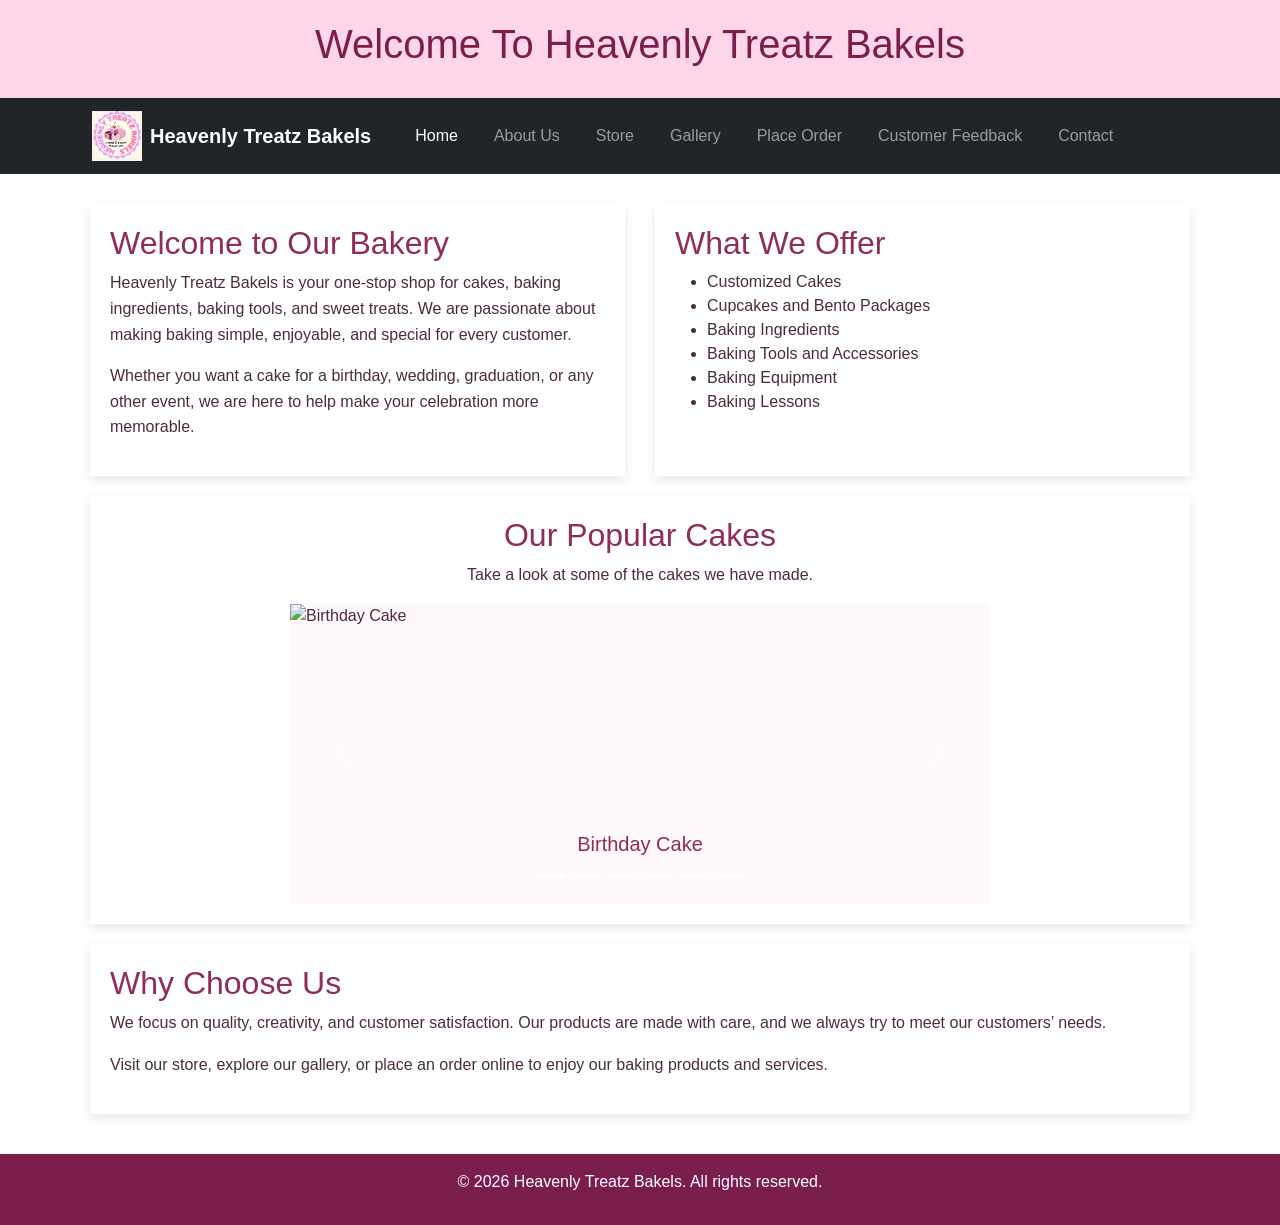
==== index.html @ c5dd55ef "Add files via upload" ====
<!DOCTYPE html>
<html lang="en">
<head>
    <meta charset="UTF-8">
    <meta name="viewport" content="width=device-width, initial-scale=1.0">
    <title> Heavenly Treatz Bakels</title>

    <link href="https://cdn.jsdelivr.net/npm/bootstrap@5.3.0/dist/css/bootstrap.min.css" rel="stylesheet">
    <link rel="stylesheet" href="styles.css">
</head>
<body>

<header>
<h1>Welcome To Heavenly Treatz Bakels</h1>
</header>

<nav class="navbar navbar-expand-lg navbar-dark bg-dark">
    <div class="container">

        <a class="navbar-brand d-flex align-items-center" href="index.html">
            <img src="Heavenly Treatz Bakels Logo.jpg" alt="Logo" class="logo me-2">
            <span class="navbar-text text-white">Heavenly Treatz Bakels</span>
        </a>

        <button class="navbar-toggler" type="button" data-bs-toggle="collapse" data-bs-target="#navbarNav">
            <span class="navbar-toggler-icon"></span>
        </button>

        <div class="collapse navbar-collapse" id="navbarNav">
            <ul class="navbar-nav">

                <li class="nav-item">
                    <a class="nav-link active" href="index.html">Home</a>
                </li>

                <li class="nav-item">
                    <a class="nav-link" href="about us.html">About Us</a>
                </li>

                <li class="nav-item">
                    <a class="nav-link" href="store.html">Store</a>
                </li>

                <li class="nav-item">
                    <a class="nav-link" href="gallery.html">Gallery</a>
                </li>

                <li class="nav-item">
                    <a class="nav-link" href="place order.html">Place Order</a>
                </li>

                <li class="nav-item">
                    <a class="nav-link" href="customer-feedback.html">Customer Feedback</a>
                </li>

                <li class="nav-item">
                    <a class="nav-link" href="contact us.html">Contact</a>
                </li>

            </ul>
        </div>

    </div>
</nav>
</header>

<main>

    <div class="content-container">

        <div class="content-box">
            <h2>Welcome to Our Bakery</h2>
            <p>
                Heavenly Treatz Bakels is your one-stop shop for cakes, baking ingredients,
                baking tools, and sweet treats. We are passionate about making baking simple,
                enjoyable, and special for every customer.
            </p>
            <p>
                Whether you want a cake for a birthday, wedding, graduation, or any other event,
                we are here to help make your celebration more memorable.
            </p>
        </div>

        <div class="content-box">
            <h2>What We Offer</h2>
            <ul>
                <li>Customized Cakes</li>
                <li>Cupcakes and Bento Packages</li>
                <li>Baking Ingredients</li>
                <li>Baking Tools and Accessories</li>
                <li>Baking Equipment</li>
                <li>Baking Lessons</li>
            </ul>
        </div>

    </div>

    <div class="content-container">

        <div class="content-box">

            <h2 class="text-center">Our Popular Cakes</h2>
            <p class="text-center">
                Take a look at some of the cakes we have made.
            </p>

            <div id="cakeCarousel" class="carousel slide" data-bs-ride="carousel">

                <div class="carousel-indicators">
                    <button type="button" data-bs-target="#cakeCarousel" data-bs-slide-to="0" class="active"></button>
                    <button type="button" data-bs-target="#cakeCarousel" data-bs-slide-to="1"></button>
                    <button type="button" data-bs-target="#cakeCarousel" data-bs-slide-to="2"></button>
                    <button type="button" data-bs-target="#cakeCarousel" data-bs-slide-to="3"></button>
                    <button type="button" data-bs-target="#cakeCarousel" data-bs-slide-to="4"></button>
                    <button type="button" data-bs-target="#cakeCarousel" data-bs-slide-to="5"></button>
                </div>

                <div class="carousel-inner">

                    <div class="carousel-item active">
                        <img src="Birthday Cake.jpeg" class="d-block w-100" alt="Birthday Cake">
                        <div class="carousel-caption">
                            <h5>Birthday Cake</h5>
                        </div>
                    </div>

                    <div class="carousel-item">
                        <img src="Wedding Cake 1.jpeg" class="d-block w-100" alt="Wedding Cake">
                        <div class="carousel-caption">
                            <h5>Wedding Cake</h5>
                        </div>
                    </div>

                    <div class="carousel-item">
                        <img src="Character Cake.jpeg" class="d-block w-100" alt="Character Cake">
                        <div class="carousel-caption">
                            <h5>Character Cake</h5>
                        </div>
                    </div>

                    <div class="carousel-item">
                        <img src="Cupcake Pack.jpeg" class="d-block w-100" alt="Cupcakes">
                        <div class="carousel-caption">
                            <h5>Cupcakes</h5>
                        </div>
                    </div>

                    <div class="carousel-item">
                        <img src="Bento Pack 1.jpeg" class="d-block w-100" alt="Bento Cake">
                        <div class="carousel-caption">
                            <h5>Bento Cake</h5>
                        </div>
                    </div>

                    <div class="carousel-item">
                        <img src="Custom Made 1.jpeg" class="d-block w-100" alt="Custom Cake">
                        <div class="carousel-caption">
                            <h5>Custom Cake</h5>
                        </div>
                    </div>

                    <div class="carousel-item">
                        <img src="Cake sickles.jpg" class="d-block w-100" alt="Cake Sickles">
                        <div class="carousel-caption">
                            <h5>Cake Sickles</h5>
                        </div>
                    </div>

                    <div class="carousel-item">
                        <img src="Girl Character cake.jpeg" class="d-block w-100" alt="Girl Cake">
                        <div class="carousel-caption">
                            <h5>Girl Cake</h5>
                        </div>
                    </div>

                    <div class="carousel-item">
                        <img src="Cartoon cake.jpeg" class="d-block w-100" alt="Cartoon Cake">
                        <div class="carousel-caption">
                            <h5>Cartoon Cake</h5>
                        </div>
                    </div>

                    <div class="carousel-item">
                        <img src="Customized Cake.jpeg" class="d-block w-100" alt="Customized Cake">
                        <div class="carousel-caption">
                            <h5>Customized Cake</h5>
                        </div>
                    </div>

                </div>

                <button class="carousel-control-prev" type="button" data-bs-target="#cakeCarousel" data-bs-slide="prev">
                    <span class="carousel-control-prev-icon"></span>
                </button>

                <button class="carousel-control-next" type="button" data-bs-target="#cakeCarousel" data-bs-slide="next">
                    <span class="carousel-control-next-icon"></span>
                </button>

            </div>

        </div>

    </div>

    <div class="content-container">

        <div class="content-box">
            <h2>Why Choose Us</h2>
            <p>
                We focus on quality, creativity, and customer satisfaction. Our products are made with care,
                and we always try to meet our customers’ needs.
            </p>
            <p>
                Visit our store, explore our gallery, or place an order online to enjoy our baking products and services.
            </p>
        </div>

    </div>

</main>

<footer>
    <p>&copy; 2026 Heavenly Treatz Bakels. All rights reserved.</p>
</footer>

<!-- Bootstrap JS -->
<script src="https://cdn.jsdelivr.net/npm/@popperjs/core@2.11.6/dist/umd/popper.min.js"></script>
<script src="https://cdn.jsdelivr.net/npm/bootstrap@5.3.0/dist/js/bootstrap.min.js"></script>

</body>
</html>
---- styles.css ----
body{
    font-family: Arial, sans-serif;
    background-image: url("Background.jpg");
    background-size: cover;
    background-position: center;
    background-repeat: no-repeat;
    margin: 0;
    color: #4b2c39;
}

header{
    background: #ffd6e8;
    padding: 20px;
    text-align: center;
}

header h1{
    color: #7a1f4d;
    margin-bottom: 10px;
}

nav a{
    margin: 0 10px;
    text-decoration: none;
    color: #7a1f4d;
    font-weight: bold;
}

nav a:hover{
    color: #c7387d;
}

main{
    width: 90%;
    max-width: 1100px;
    margin: 30px auto;
}

h1, h2, h3, h5{
    color: #8f2d56;
}

p{
    line-height: 1.6;
}

.content-container{
    display: flex;
    gap: 30px;
    flex-wrap: wrap;
    margin-top: 20px;
}

.content-box{
    background: white;
    padding: 20px;
    border-radius: 0px;
    box-shadow: 0px 4px 10px rgba(0,0,0,0.1);
    flex: 1;
    min-width: 280px;
}

label{
    font-weight: bold;
}

input,
textarea,
select{
    width: 100%;
    padding: 10px;
    margin-top: 5px;
    margin-bottom: 15px;
    border: 1px solid #ccc;
    border-radius: 0px;
}

button,
input[type="submit"],
input[type="reset"]{
    background: #c7387d;
    color: white;
    border: none;
    padding: 10px 18px;
    border-radius: 0px;
    cursor: pointer;
}

button:hover,
input[type="submit"]:hover,
input[type="reset"]:hover{
    background: #a62d67;
}

footer{
    background: #7a1f4d;
    color: white;
    text-align: center;
    padding: 15px;
    margin-top: 40px;
}

table{
    width: 100%;
    border-collapse: collapse;
    margin-top: 15px;
    margin-bottom: 20px;
    background: white;
}

table th,
table td{
    border: 1px solid #f1c9d8;
    padding: 10px;
    text-align: left;
}

table th{
    background: #c7387d;
    color: white;
}

table tr:nth-child(even){
    background: #fff4f8;
}

.order-box{
    background: white;
    padding: 20px;
    border-radius: 0px;
    box-shadow: 0px 4px 10px rgba(0,0,0,0.1);
    margin-bottom: 20px;
}

.popup{
    display: none;
    position: fixed;
    top: 50%;
    left: 50%;
    transform: translate(-50%, -50%);
    background: white;
    border: 2px solid #e9b8cd;
    padding: 20px;
    border-radius: 0px;
    box-shadow: 0px 10px 20px rgba(0,0,0,0.2);
    text-align: center;
    width: 90%;
    max-width: 400px;
    z-index: 1000;
}

.product-gallery{
    display: flex;
    flex-wrap: wrap;
    gap: 20px;
    justify-content: center;
}

.product-card{
    text-align: center;
}

.product-card img{
    width: 200px;
    height: 300px;
    object-fit: cover;
    border-radius: 0px;
}

.product-card p{
    font-weight: bold;
    margin-top: 5px;
}

.card img.card-img-top{
    height: 260px;
    object-fit: cover;
}
.gallery-grid{
    display: grid;
    grid-template-columns: repeat(auto-fit, minmax(220px, 1fr));
    gap: 20px;
    margin-top: 20px;
}

.gallery-item{
    text-align: center;
}

.gallery-item img{
    width: 100%;
    height: 250px;
    object-fit: cover;
    border-radius: 0px;
    cursor: pointer;
}

.gallery-item p{
    font-weight: bold;
    margin-top: 5px;
}

.lightbox{
    display: none;
    position: fixed;
    top: 0;
    left: 0;
    width: 100%;
    height: 100%;
    background: rgba(0,0,0,0.85);
    text-align: center;
    padding-top: 40px;
    z-index: 2000;
}

.lightbox img{
    max-width: 90%;
    max-height: 80vh;
    border-radius: 0px;
}

.close-btn{
    position: absolute;
    top: 20px;
    right: 30px;
    color: white;
    font-size: 40px;
    cursor: pointer;
}

.logo {
  width: 50px;       
  height: 50px;
  object-fit: cover;
}

.navbar-brand {
  display: flex;
  align-items: center;
}

.brand-text {
  font-size: 18px;
  font-weight: bold;
}

.navbar-nav {
    margin-left: 10px;
}
.carousel{
    max-width: 700px;
    margin: auto;
}

.carousel img{
    width: 100%;
    height: 300px;
    object-fit: contain;
    background: #fff8fb;  
    border-radius: 0px;
}

.nav-btn{
    background: #8f2d56;
    color: white;
    padding: 8px 20px;
    border-radius: 10px;
    text-decoration: none;
    font-weight: bold;
    transition: 0.3s;
}

.nav-btn:hover{
    background: #6e1f42
}
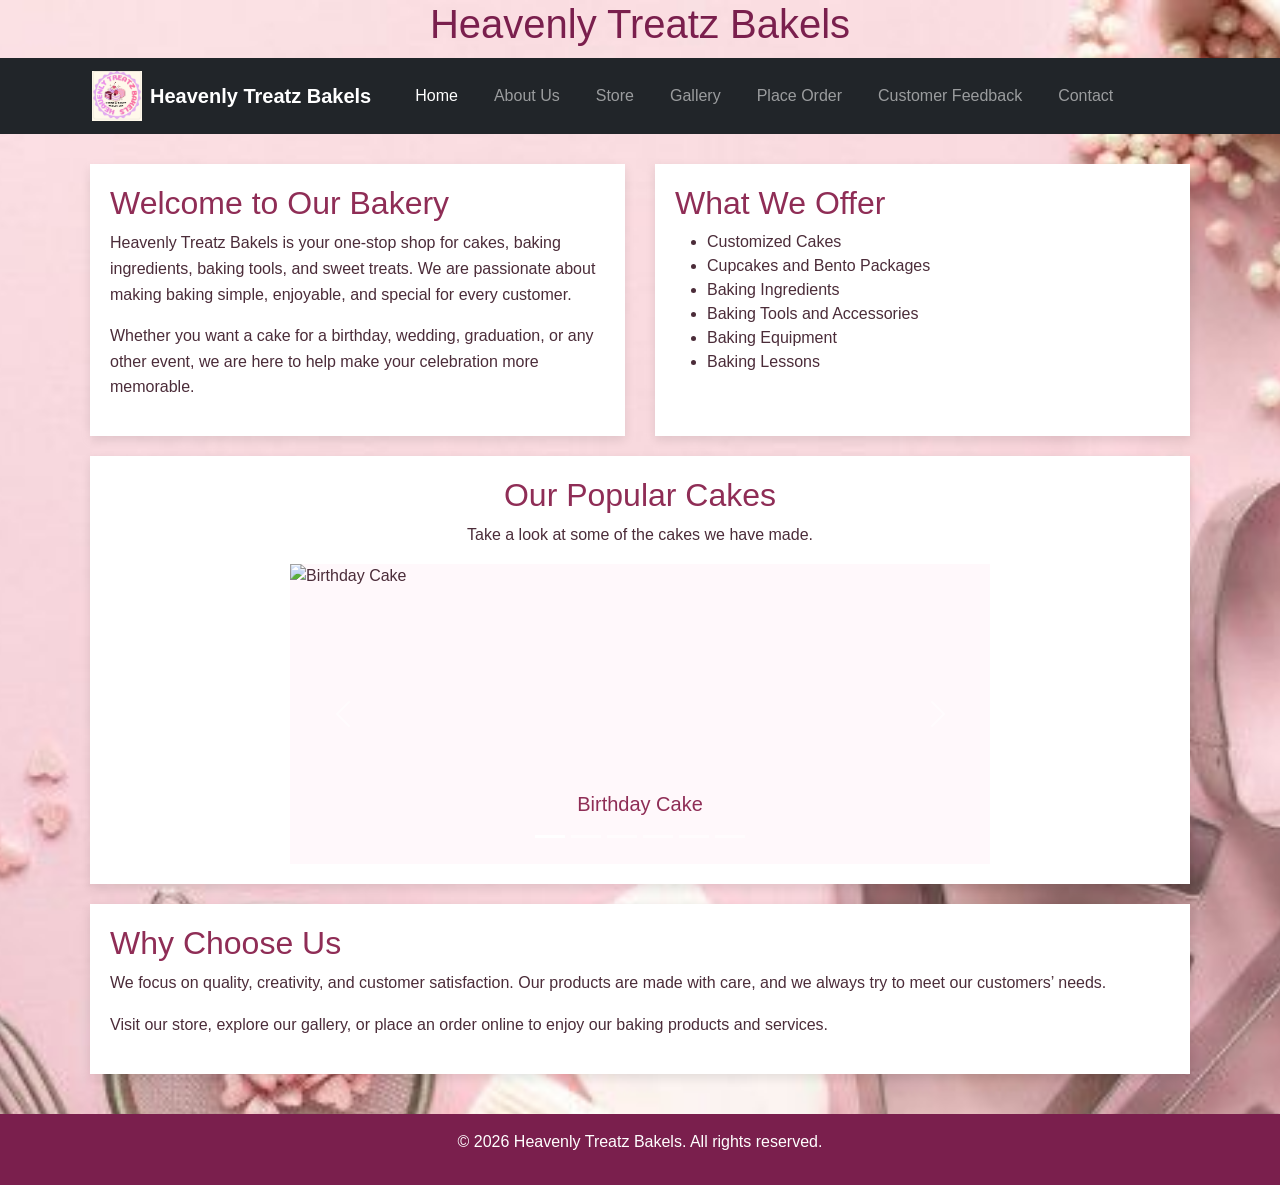
==== commit cdfccd49: "Add files via upload" ====
--- a/index.html
+++ b/index.html
@@ -11,7 +11,7 @@
 <body>
 
 <header>
-<h1>Welcome To Heavenly Treatz Bakels</h1>
+<h1> Heavenly Treatz Bakels</h1>
 </header>
 
 <nav class="navbar navbar-expand-lg navbar-dark bg-dark">
--- a/styles.css
+++ b/styles.css
@@ -1,6 +1,6 @@
 body{
     font-family: Arial, sans-serif;
-    background-image: url("Background.jpg");
+    background-image: url("HTB\ background\ banner.jpg");
     background-size: cover;
     background-position: center;
     background-repeat: no-repeat;
@@ -9,8 +9,6 @@
 }
 
 header{
-    background: #ffd6e8;
-    padding: 20px;
     text-align: center;
 }
 
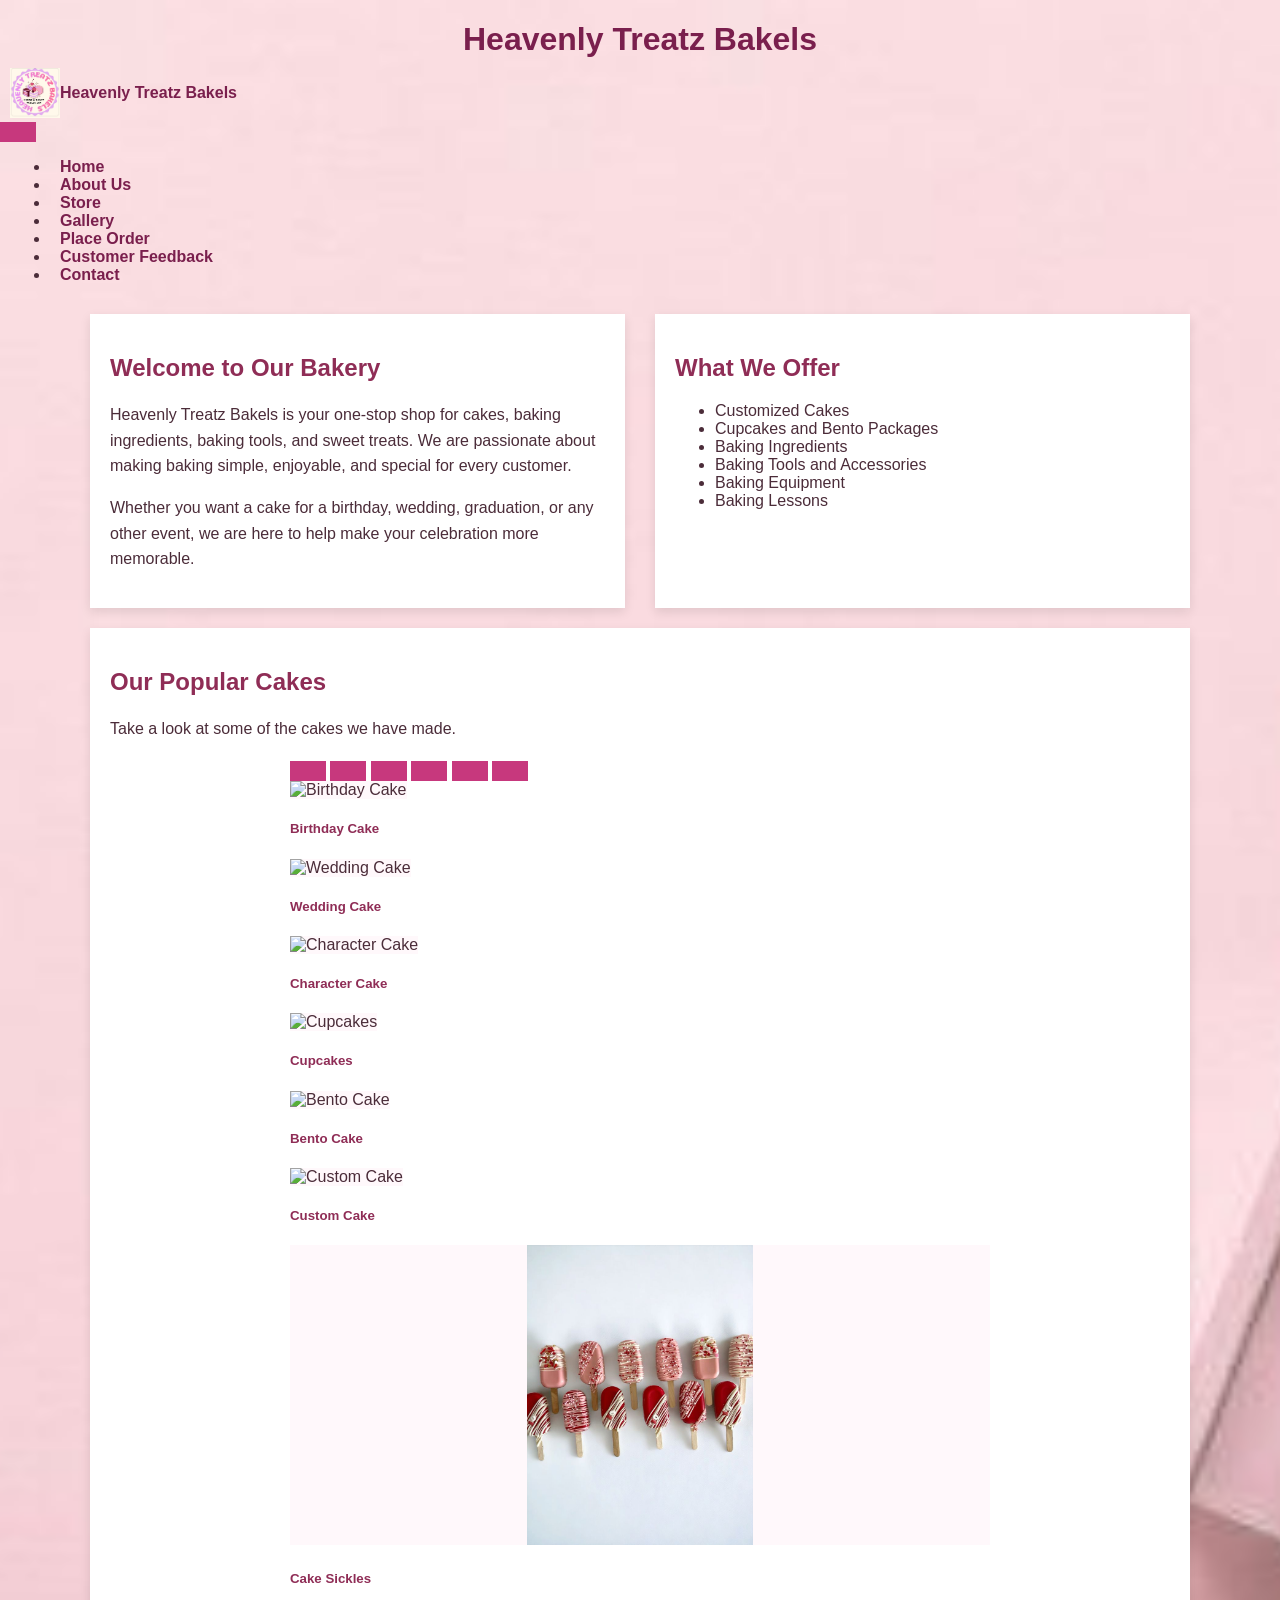
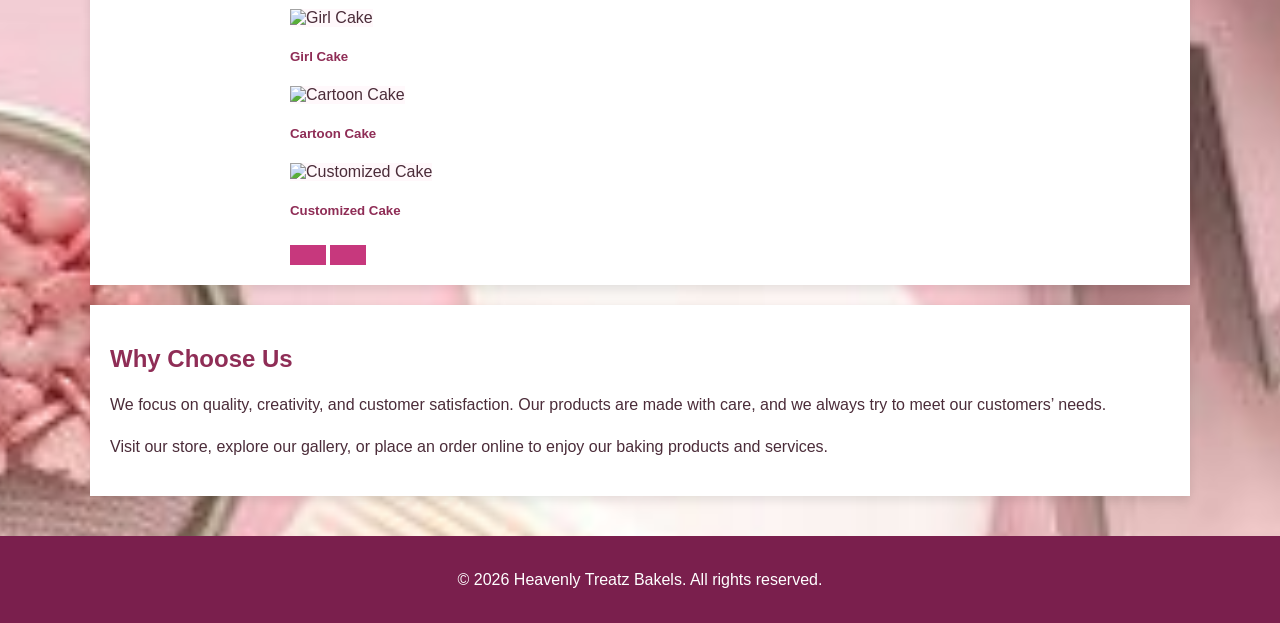
==== commit 8bcf1833: "Add files via upload" ====
--- a/index.html
+++ b/index.html
@@ -5,7 +5,6 @@
     <meta name="viewport" content="width=device-width, initial-scale=1.0">
     <title> Heavenly Treatz Bakels</title>
 
-    <link href="https://cdn.jsdelivr.net/npm/bootstrap@5.3.0/dist/css/bootstrap.min.css" rel="stylesheet">
     <link rel="stylesheet" href="styles.css">
 </head>
 <body>
@@ -224,9 +223,7 @@
     <p>&copy; 2026 Heavenly Treatz Bakels. All rights reserved.</p>
 </footer>
 
-<!-- Bootstrap JS -->
-<script src="https://cdn.jsdelivr.net/npm/@popperjs/core@2.11.6/dist/umd/popper.min.js"></script>
-<script src="https://cdn.jsdelivr.net/npm/bootstrap@5.3.0/dist/js/bootstrap.min.js"></script>
+
 
 </body>
 </html>
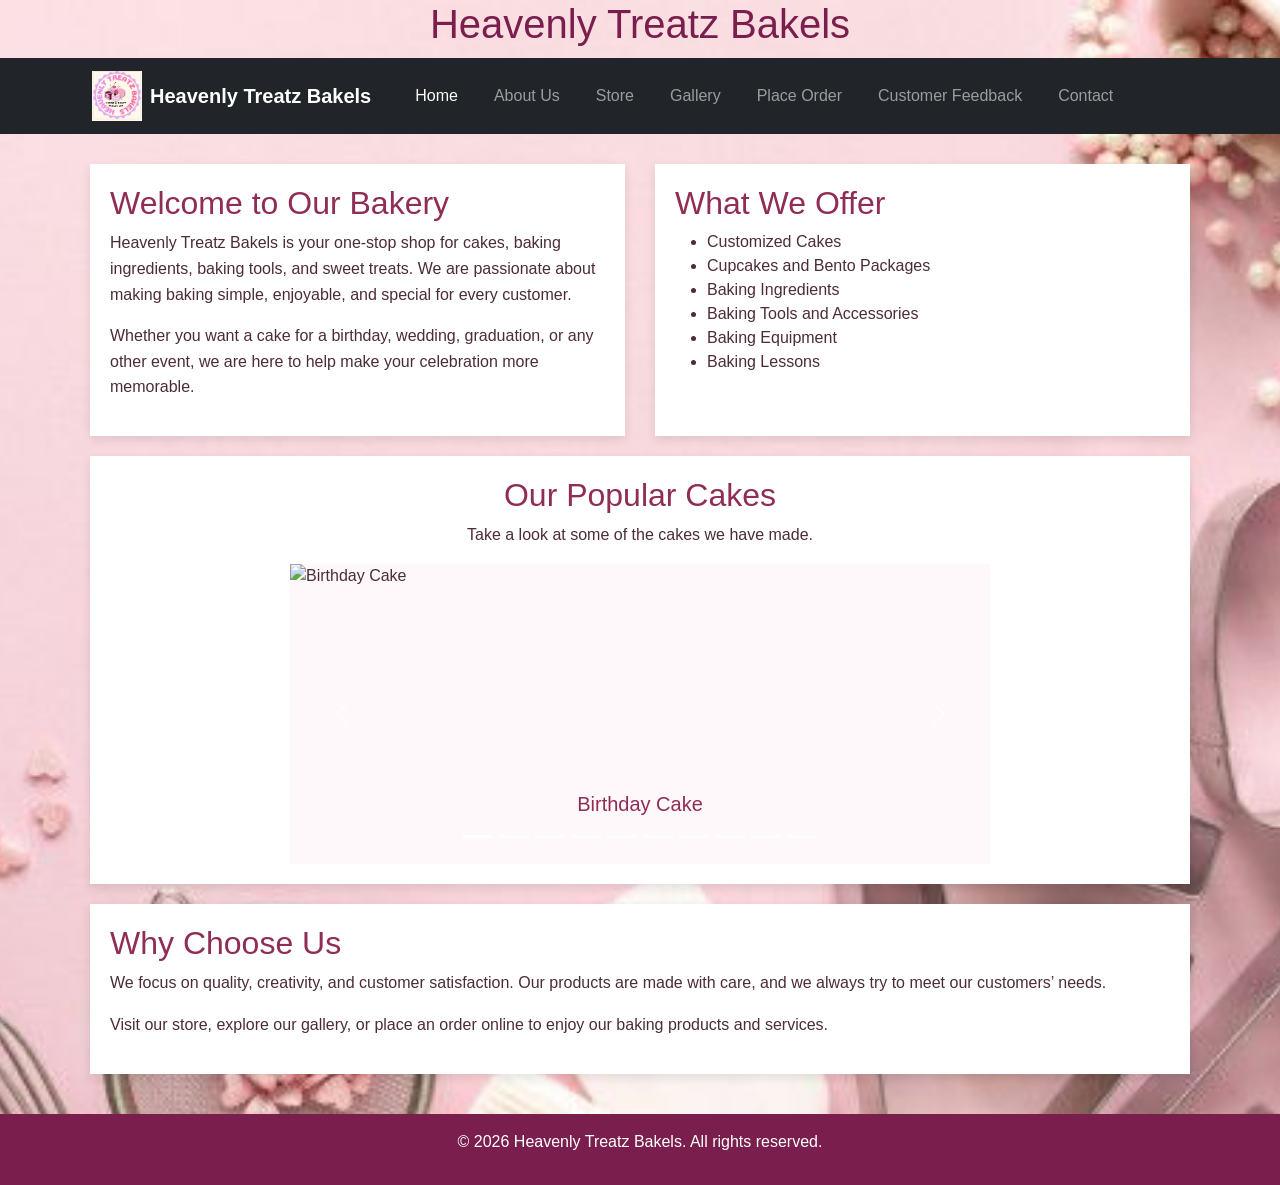
==== commit c136cbd8: "Add files via upload" ====
--- a/index.html
+++ b/index.html
@@ -3,14 +3,18 @@
 <head>
     <meta charset="UTF-8">
     <meta name="viewport" content="width=device-width, initial-scale=1.0">
-    <title> Heavenly Treatz Bakels</title>
-
+    <title>Heavenly Treatz Bakels</title>
+
+    <!-- Bootstrap CSS -->
+    <link href="https://cdn.jsdelivr.net/npm/bootstrap@5.3.0/dist/css/bootstrap.min.css" rel="stylesheet">
+
+    <!-- External CSS -->
     <link rel="stylesheet" href="styles.css">
 </head>
 <body>
 
 <header>
-<h1> Heavenly Treatz Bakels</h1>
+    <h1>Heavenly Treatz Bakels</h1>
 </header>
 
 <nav class="navbar navbar-expand-lg navbar-dark bg-dark">
@@ -61,7 +65,6 @@
 
     </div>
 </nav>
-</header>
 
 <main>
 
@@ -112,75 +115,79 @@
                     <button type="button" data-bs-target="#cakeCarousel" data-bs-slide-to="3"></button>
                     <button type="button" data-bs-target="#cakeCarousel" data-bs-slide-to="4"></button>
                     <button type="button" data-bs-target="#cakeCarousel" data-bs-slide-to="5"></button>
+                    <button type="button" data-bs-target="#cakeCarousel" data-bs-slide-to="6"></button>
+                    <button type="button" data-bs-target="#cakeCarousel" data-bs-slide-to="7"></button>
+                    <button type="button" data-bs-target="#cakeCarousel" data-bs-slide-to="8"></button>
+                    <button type="button" data-bs-target="#cakeCarousel" data-bs-slide-to="9"></button>
                 </div>
 
                 <div class="carousel-inner">
 
                     <div class="carousel-item active">
-                        <img src="Birthday Cake.jpeg" class="d-block w-100" alt="Birthday Cake">
+                        <img src="Birthday Cake.jpeg" class="d-block mx-auto" alt="Birthday Cake">
                         <div class="carousel-caption">
                             <h5>Birthday Cake</h5>
                         </div>
                     </div>
 
                     <div class="carousel-item">
-                        <img src="Wedding Cake 1.jpeg" class="d-block w-100" alt="Wedding Cake">
+                        <img src="Wedding Cake 1.jpeg" class="d-block mx-auto" alt="Wedding Cake">
                         <div class="carousel-caption">
                             <h5>Wedding Cake</h5>
                         </div>
                     </div>
 
                     <div class="carousel-item">
-                        <img src="Character Cake.jpeg" class="d-block w-100" alt="Character Cake">
+                        <img src="Character Cake.jpeg" class="d-block mx-auto" alt="Character Cake">
                         <div class="carousel-caption">
                             <h5>Character Cake</h5>
                         </div>
                     </div>
 
                     <div class="carousel-item">
-                        <img src="Cupcake Pack.jpeg" class="d-block w-100" alt="Cupcakes">
+                        <img src="Cupcake Pack.jpeg" class="d-block mx-auto" alt="Cupcakes">
                         <div class="carousel-caption">
                             <h5>Cupcakes</h5>
                         </div>
                     </div>
 
                     <div class="carousel-item">
-                        <img src="Bento Pack 1.jpeg" class="d-block w-100" alt="Bento Cake">
+                        <img src="Bento Pack 1.jpeg" class="d-block mx-auto" alt="Bento Cake">
                         <div class="carousel-caption">
                             <h5>Bento Cake</h5>
                         </div>
                     </div>
 
                     <div class="carousel-item">
-                        <img src="Custom Made 1.jpeg" class="d-block w-100" alt="Custom Cake">
+                        <img src="Custom Made 1.jpeg" class="d-block mx-auto" alt="Custom Cake">
                         <div class="carousel-caption">
                             <h5>Custom Cake</h5>
                         </div>
                     </div>
 
                     <div class="carousel-item">
-                        <img src="Cake sickles.jpg" class="d-block w-100" alt="Cake Sickles">
+                        <img src="Cake sickles.jpg" class="d-block mx-auto" alt="Cake Sickles">
                         <div class="carousel-caption">
                             <h5>Cake Sickles</h5>
                         </div>
                     </div>
 
                     <div class="carousel-item">
-                        <img src="Girl Character cake.jpeg" class="d-block w-100" alt="Girl Cake">
+                        <img src="Girl Character cake.jpeg" class="d-block mx-auto" alt="Girl Cake">
                         <div class="carousel-caption">
                             <h5>Girl Cake</h5>
                         </div>
                     </div>
 
                     <div class="carousel-item">
-                        <img src="Cartoon cake.jpeg" class="d-block w-100" alt="Cartoon Cake">
+                        <img src="Cartoon cake.jpeg" class="d-block mx-auto" alt="Cartoon Cake">
                         <div class="carousel-caption">
                             <h5>Cartoon Cake</h5>
                         </div>
                     </div>
 
                     <div class="carousel-item">
-                        <img src="Customized Cake.jpeg" class="d-block w-100" alt="Customized Cake">
+                        <img src="Customized Cake.jpeg" class="d-block mx-auto" alt="Customized Cake">
                         <div class="carousel-caption">
                             <h5>Customized Cake</h5>
                         </div>
@@ -223,7 +230,9 @@
     <p>&copy; 2026 Heavenly Treatz Bakels. All rights reserved.</p>
 </footer>
 
-
+<!-- Bootstrap JS -->
+<script src="https://cdn.jsdelivr.net/npm/@popperjs/core@2.11.6/dist/umd/popper.min.js"></script>
+<script src="https://cdn.jsdelivr.net/npm/bootstrap@5.3.0/dist/js/bootstrap.min.js"></script>
 
 </body>
 </html>
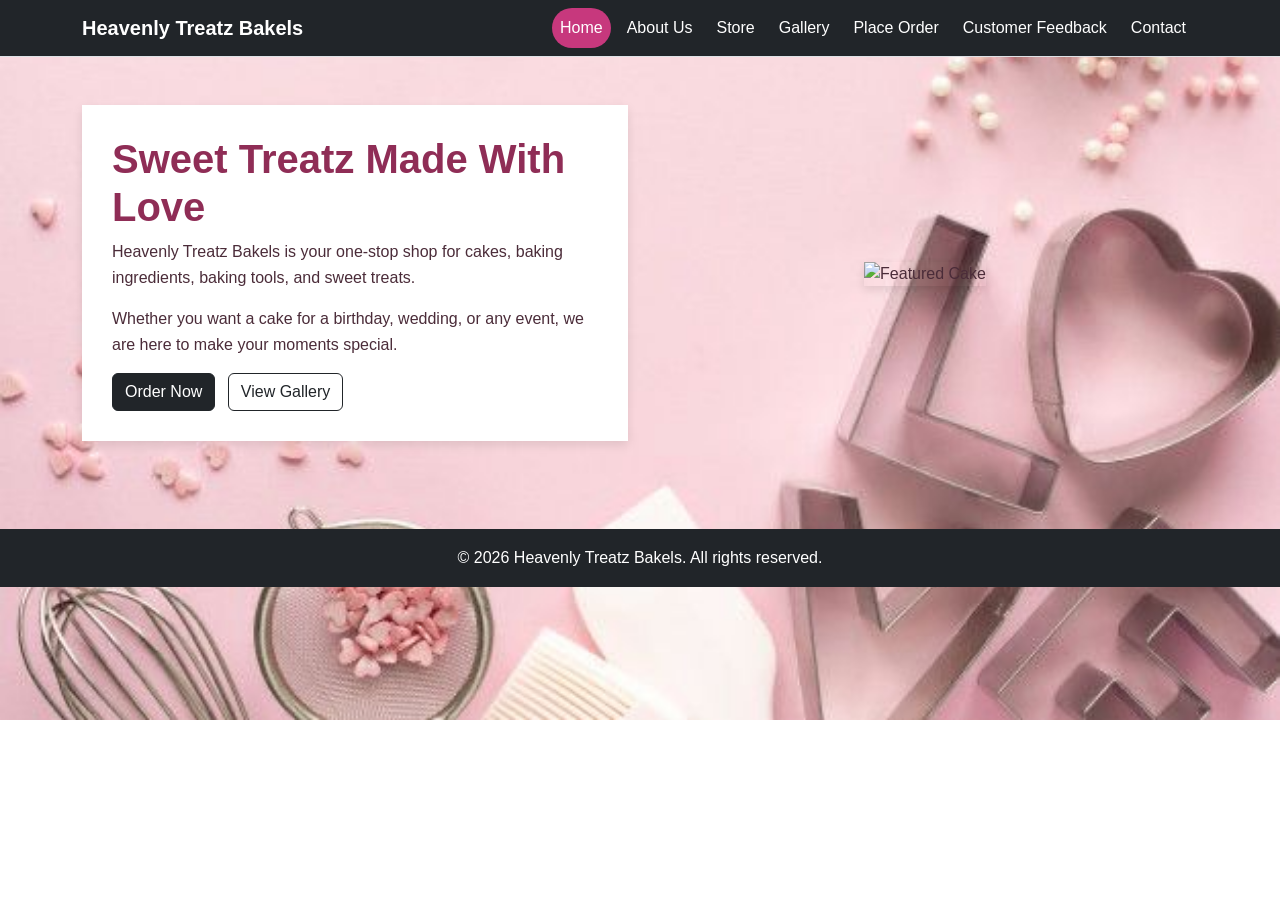
==== commit df1c29b6: "Add files via upload" ====
--- a/index.html
+++ b/index.html
@@ -5,32 +5,27 @@
     <meta name="viewport" content="width=device-width, initial-scale=1.0">
     <title>Heavenly Treatz Bakels</title>
 
-    <!-- Bootstrap CSS -->
     <link href="https://cdn.jsdelivr.net/npm/bootstrap@5.3.0/dist/css/bootstrap.min.css" rel="stylesheet">
 
-    <!-- External CSS -->
     <link rel="stylesheet" href="styles.css">
 </head>
+
 <body>
 
-<header>
-    <h1>Heavenly Treatz Bakels</h1>
-</header>
+<header class="bg-light border-bottom">
 
 <nav class="navbar navbar-expand-lg navbar-dark bg-dark">
     <div class="container">
 
-        <a class="navbar-brand d-flex align-items-center" href="index.html">
-            <img src="Heavenly Treatz Bakels Logo.jpg" alt="Logo" class="logo me-2">
-            <span class="navbar-text text-white">Heavenly Treatz Bakels</span>
-        </a>
+        <a class="navbar-brand fw-bold" href="index.html">Heavenly Treatz Bakels</a>
 
         <button class="navbar-toggler" type="button" data-bs-toggle="collapse" data-bs-target="#navbarNav">
             <span class="navbar-toggler-icon"></span>
         </button>
 
         <div class="collapse navbar-collapse" id="navbarNav">
-            <ul class="navbar-nav">
+
+            <ul class="navbar-nav ms-auto">
 
                 <li class="nav-item">
                     <a class="nav-link active" href="index.html">Home</a>
@@ -61,177 +56,49 @@
                 </li>
 
             </ul>
+
         </div>
-
     </div>
 </nav>
 
-<main>
+</header>
 
-    <div class="content-container">
+<main class="container py-5">
 
-        <div class="content-box">
-            <h2>Welcome to Our Bakery</h2>
-            <p>
-                Heavenly Treatz Bakels is your one-stop shop for cakes, baking ingredients,
-                baking tools, and sweet treats. We are passionate about making baking simple,
-                enjoyable, and special for every customer.
-            </p>
-            <p>
-                Whether you want a cake for a birthday, wedding, graduation, or any other event,
-                we are here to help make your celebration more memorable.
-            </p>
+    <div class="row align-items-center g-4">
+
+        <div class="col-lg-6">
+            <div class="home-hero-text">
+                <h1 class="display-6 fw-bold">Sweet Treatz Made With Love</h1>
+
+                <p>
+                    Heavenly Treatz Bakels is your one-stop shop for cakes, baking ingredients,
+                    baking tools, and sweet treats.
+                </p>
+
+                <p>
+                    Whether you want a cake for a birthday, wedding, or any event,
+                    we are here to make your moments special.
+                </p>
+
+                <a href="place order.html" class="btn btn-dark me-2">Order Now</a>
+                <a href="gallery.html" class="btn btn-outline-dark">View Gallery</a>
+            </div>
         </div>
 
-        <div class="content-box">
-            <h2>What We Offer</h2>
-            <ul>
-                <li>Customized Cakes</li>
-                <li>Cupcakes and Bento Packages</li>
-                <li>Baking Ingredients</li>
-                <li>Baking Tools and Accessories</li>
-                <li>Baking Equipment</li>
-                <li>Baking Lessons</li>
-            </ul>
-        </div>
-
-    </div>
-
-    <div class="content-container">
-
-        <div class="content-box">
-
-            <h2 class="text-center">Our Popular Cakes</h2>
-            <p class="text-center">
-                Take a look at some of the cakes we have made.
-            </p>
-
-            <div id="cakeCarousel" class="carousel slide" data-bs-ride="carousel">
-
-                <div class="carousel-indicators">
-                    <button type="button" data-bs-target="#cakeCarousel" data-bs-slide-to="0" class="active"></button>
-                    <button type="button" data-bs-target="#cakeCarousel" data-bs-slide-to="1"></button>
-                    <button type="button" data-bs-target="#cakeCarousel" data-bs-slide-to="2"></button>
-                    <button type="button" data-bs-target="#cakeCarousel" data-bs-slide-to="3"></button>
-                    <button type="button" data-bs-target="#cakeCarousel" data-bs-slide-to="4"></button>
-                    <button type="button" data-bs-target="#cakeCarousel" data-bs-slide-to="5"></button>
-                    <button type="button" data-bs-target="#cakeCarousel" data-bs-slide-to="6"></button>
-                    <button type="button" data-bs-target="#cakeCarousel" data-bs-slide-to="7"></button>
-                    <button type="button" data-bs-target="#cakeCarousel" data-bs-slide-to="8"></button>
-                    <button type="button" data-bs-target="#cakeCarousel" data-bs-slide-to="9"></button>
-                </div>
-
-                <div class="carousel-inner">
-
-                    <div class="carousel-item active">
-                        <img src="Birthday Cake.jpeg" class="d-block mx-auto" alt="Birthday Cake">
-                        <div class="carousel-caption">
-                            <h5>Birthday Cake</h5>
-                        </div>
-                    </div>
-
-                    <div class="carousel-item">
-                        <img src="Wedding Cake 1.jpeg" class="d-block mx-auto" alt="Wedding Cake">
-                        <div class="carousel-caption">
-                            <h5>Wedding Cake</h5>
-                        </div>
-                    </div>
-
-                    <div class="carousel-item">
-                        <img src="Character Cake.jpeg" class="d-block mx-auto" alt="Character Cake">
-                        <div class="carousel-caption">
-                            <h5>Character Cake</h5>
-                        </div>
-                    </div>
-
-                    <div class="carousel-item">
-                        <img src="Cupcake Pack.jpeg" class="d-block mx-auto" alt="Cupcakes">
-                        <div class="carousel-caption">
-                            <h5>Cupcakes</h5>
-                        </div>
-                    </div>
-
-                    <div class="carousel-item">
-                        <img src="Bento Pack 1.jpeg" class="d-block mx-auto" alt="Bento Cake">
-                        <div class="carousel-caption">
-                            <h5>Bento Cake</h5>
-                        </div>
-                    </div>
-
-                    <div class="carousel-item">
-                        <img src="Custom Made 1.jpeg" class="d-block mx-auto" alt="Custom Cake">
-                        <div class="carousel-caption">
-                            <h5>Custom Cake</h5>
-                        </div>
-                    </div>
-
-                    <div class="carousel-item">
-                        <img src="Cake sickles.jpg" class="d-block mx-auto" alt="Cake Sickles">
-                        <div class="carousel-caption">
-                            <h5>Cake Sickles</h5>
-                        </div>
-                    </div>
-
-                    <div class="carousel-item">
-                        <img src="Girl Character cake.jpeg" class="d-block mx-auto" alt="Girl Cake">
-                        <div class="carousel-caption">
-                            <h5>Girl Cake</h5>
-                        </div>
-                    </div>
-
-                    <div class="carousel-item">
-                        <img src="Cartoon cake.jpeg" class="d-block mx-auto" alt="Cartoon Cake">
-                        <div class="carousel-caption">
-                            <h5>Cartoon Cake</h5>
-                        </div>
-                    </div>
-
-                    <div class="carousel-item">
-                        <img src="Customized Cake.jpeg" class="d-block mx-auto" alt="Customized Cake">
-                        <div class="carousel-caption">
-                            <h5>Customized Cake</h5>
-                        </div>
-                    </div>
-
-                </div>
-
-                <button class="carousel-control-prev" type="button" data-bs-target="#cakeCarousel" data-bs-slide="prev">
-                    <span class="carousel-control-prev-icon"></span>
-                </button>
-
-                <button class="carousel-control-next" type="button" data-bs-target="#cakeCarousel" data-bs-slide="next">
-                    <span class="carousel-control-next-icon"></span>
-                </button>
-
-            </div>
-
-        </div>
-
-    </div>
-
-    <div class="content-container">
-
-        <div class="content-box">
-            <h2>Why Choose Us</h2>
-            <p>
-                We focus on quality, creativity, and customer satisfaction. Our products are made with care,
-                and we always try to meet our customers’ needs.
-            </p>
-            <p>
-                Visit our store, explore our gallery, or place an order online to enjoy our baking products and services.
-            </p>
+        <!-- RIGHT SIDE IMAGE -->
+        <div class="col-lg-6 text-center">
+            <img src="Birthday Cake.jpeg" alt="Featured Cake" class="img-fluid hero-cake-image">
         </div>
 
     </div>
 
 </main>
 
-<footer>
-    <p>&copy; 2026 Heavenly Treatz Bakels. All rights reserved.</p>
+<footer class="bg-dark text-white text-center py-3">
+    <p class="mb-0">&copy; 2026 Heavenly Treatz Bakels. All rights reserved.</p>
 </footer>
 
-<!-- Bootstrap JS -->
-<script src="https://cdn.jsdelivr.net/npm/@popperjs/core@2.11.6/dist/umd/popper.min.js"></script>
 <script src="https://cdn.jsdelivr.net/npm/bootstrap@5.3.0/dist/js/bootstrap.min.js"></script>
 
 </body>
--- a/styles.css
+++ b/styles.css
@@ -1,6 +1,6 @@
 body{
     font-family: Arial, sans-serif;
-    background-image: url("HTB\ background\ banner.jpg");
+    background-image: url("HTB background banner.jpg");
     background-size: cover;
     background-position: center;
     background-repeat: no-repeat;
@@ -17,45 +17,12 @@
     margin-bottom: 10px;
 }
 
-nav a{
-    margin: 0 10px;
-    text-decoration: none;
-    color: #7a1f4d;
-    font-weight: bold;
-}
-
-nav a:hover{
-    color: #c7387d;
-}
-
-main{
-    width: 90%;
-    max-width: 1100px;
-    margin: 30px auto;
-}
-
-h1, h2, h3, h5{
+h1, h2, h3, h4, h5{
     color: #8f2d56;
 }
 
 p{
     line-height: 1.6;
-}
-
-.content-container{
-    display: flex;
-    gap: 30px;
-    flex-wrap: wrap;
-    margin-top: 20px;
-}
-
-.content-box{
-    background: white;
-    padding: 20px;
-    border-radius: 0px;
-    box-shadow: 0px 4px 10px rgba(0,0,0,0.1);
-    flex: 1;
-    min-width: 280px;
 }
 
 label{
@@ -70,7 +37,8 @@
     margin-top: 5px;
     margin-bottom: 15px;
     border: 1px solid #ccc;
-    border-radius: 0px;
+    border-radius: 0;
+    box-sizing: border-box;
 }
 
 button,
@@ -80,7 +48,7 @@
     color: white;
     border: none;
     padding: 10px 18px;
-    border-radius: 0px;
+    border-radius: 0;
     cursor: pointer;
 }
 
@@ -122,14 +90,39 @@
     background: #fff4f8;
 }
 
+.card{
+    border-radius: 0;
+}
+
+.card img.card-img-top{
+    height: 260px;
+    object-fit: cover;
+    border-radius: 0;
+}
+
+.home-hero-text{
+    background: white;
+    padding: 30px;
+    border-radius: 0;
+    box-shadow: 0 4px 10px rgba(0,0,0,0.1);
+}
+
+.hero-cake-image{
+    max-width: 420px;
+    width: 100%;
+    border-radius: 0;
+    box-shadow: 0 4px 10px rgba(0,0,0,0.1);
+}
+
 .order-box{
     background: white;
     padding: 20px;
-    border-radius: 0px;
-    box-shadow: 0px 4px 10px rgba(0,0,0,0.1);
+    border-radius: 0;
+    box-shadow: 0 4px 10px rgba(0,0,0,0.1);
     margin-bottom: 20px;
 }
 
+/* Popup */
 .popup{
     display: none;
     position: fixed;
@@ -139,41 +132,14 @@
     background: white;
     border: 2px solid #e9b8cd;
     padding: 20px;
-    border-radius: 0px;
-    box-shadow: 0px 10px 20px rgba(0,0,0,0.2);
+    border-radius: 0;
+    box-shadow: 0 10px 20px rgba(0,0,0,0.2);
     text-align: center;
     width: 90%;
     max-width: 400px;
     z-index: 1000;
 }
 
-.product-gallery{
-    display: flex;
-    flex-wrap: wrap;
-    gap: 20px;
-    justify-content: center;
-}
-
-.product-card{
-    text-align: center;
-}
-
-.product-card img{
-    width: 200px;
-    height: 300px;
-    object-fit: cover;
-    border-radius: 0px;
-}
-
-.product-card p{
-    font-weight: bold;
-    margin-top: 5px;
-}
-
-.card img.card-img-top{
-    height: 260px;
-    object-fit: cover;
-}
 .gallery-grid{
     display: grid;
     grid-template-columns: repeat(auto-fit, minmax(220px, 1fr));
@@ -189,7 +155,7 @@
     width: 100%;
     height: 250px;
     object-fit: cover;
-    border-radius: 0px;
+    border-radius: 0;
     cursor: pointer;
 }
 
@@ -214,7 +180,7 @@
 .lightbox img{
     max-width: 90%;
     max-height: 80vh;
-    border-radius: 0px;
+    border-radius: 0;
 }
 
 .close-btn{
@@ -226,36 +192,30 @@
     cursor: pointer;
 }
 
-.logo {
-  width: 50px;       
-  height: 50px;
-  object-fit: cover;
-}
-
-.navbar-brand {
-  display: flex;
-  align-items: center;
-}
-
-.brand-text {
-  font-size: 18px;
-  font-weight: bold;
-}
-
-.navbar-nav {
-    margin-left: 10px;
-}
-.carousel{
-    max-width: 700px;
-    margin: auto;
-}
-
-.carousel img{
-    width: 100%;
-    height: 300px;
-    object-fit: contain;
-    background: #fff8fb;  
-    border-radius: 0px;
+.logo{
+    width: 50px;
+    height: 50px;
+    object-fit: cover;
+}
+
+.navbar-brand{
+    display: flex;
+    align-items: center;
+    font-weight: bold;
+}
+
+.navbar .nav-link{
+    color: white;
+    padding: 8px 14px;
+    margin: 0 4px;
+    transition: 0.3s;
+}
+
+.navbar .nav-link:hover,
+.navbar .nav-link.active{
+    background: #c7387d;
+    border-radius: 25px;
+    color: white;
 }
 
 .nav-btn{
@@ -269,5 +229,16 @@
 }
 
 .nav-btn:hover{
-    background: #6e1f42
+    background: #6e1f42;
+    color: white;
+}
+
+.popup-overlay{
+    display: none;
+    position: fixed;
+    top: 0;
+    left: 0;
+    width: 100%;
+    height: 100%;
+    background: rgba(0,0,0,0.5);
 }
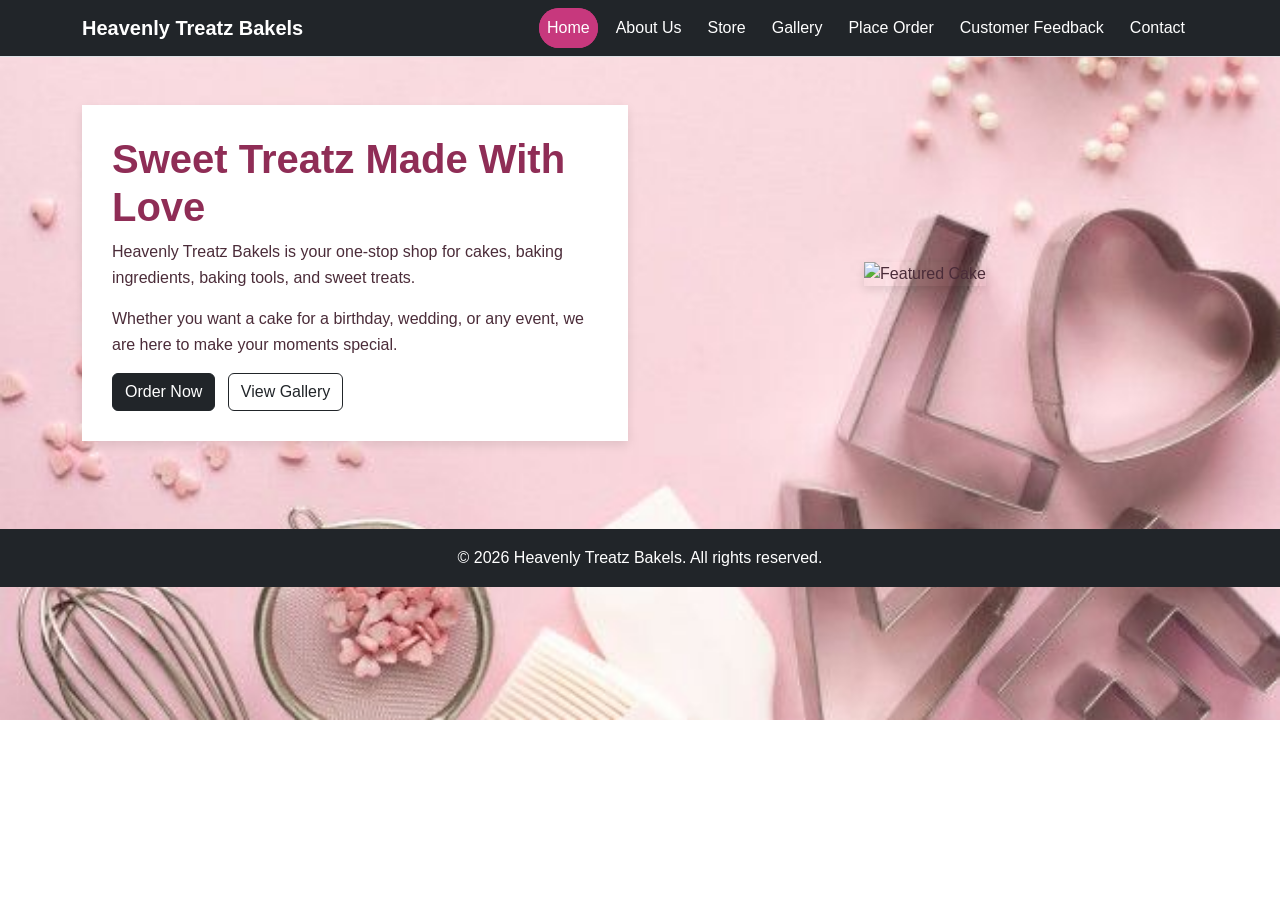
==== commit ccc51a16: "Add files via upload" ====
--- a/index.html
+++ b/index.html
@@ -86,9 +86,9 @@
             </div>
         </div>
 
-        <!-- RIGHT SIDE IMAGE -->
         <div class="col-lg-6 text-center">
-            <img src="Birthday Cake.jpeg" alt="Featured Cake" class="img-fluid hero-cake-image">
+            <img src="Graduation
+             Cake" alt="Featured Cake" class="img-fluid hero-cake-image">
         </div>
 
     </div>
--- a/styles.css
+++ b/styles.css
@@ -241,4 +241,39 @@
     width: 100%;
     height: 100%;
     background: rgba(0,0,0,0.5);
+}
+
+.navbar .nav-link{
+    color: white;
+    padding: 8px 18px;
+    margin: 0 5px;
+    position: relative;
+    transition: 0.3s;
+    z-index: 1;
+}
+
+.navbar .nav-link::before{
+    content: "";
+    position: absolute;
+    top: 0;
+    left: 0;
+    width: 100%;
+    height: 100%;
+    background: #c7387d; 
+    border-radius: 25px;  
+    transform: scale(0); 
+    transition: 0.3s ease;
+    z-index: -1;
+}
+
+.navbar .nav-link:hover::before{
+    transform: scale(1);
+}
+
+.navbar .nav-link:hover{
+    color: white;
+}
+
+.navbar .nav-link.active::before{
+    transform: scale(1);
 }
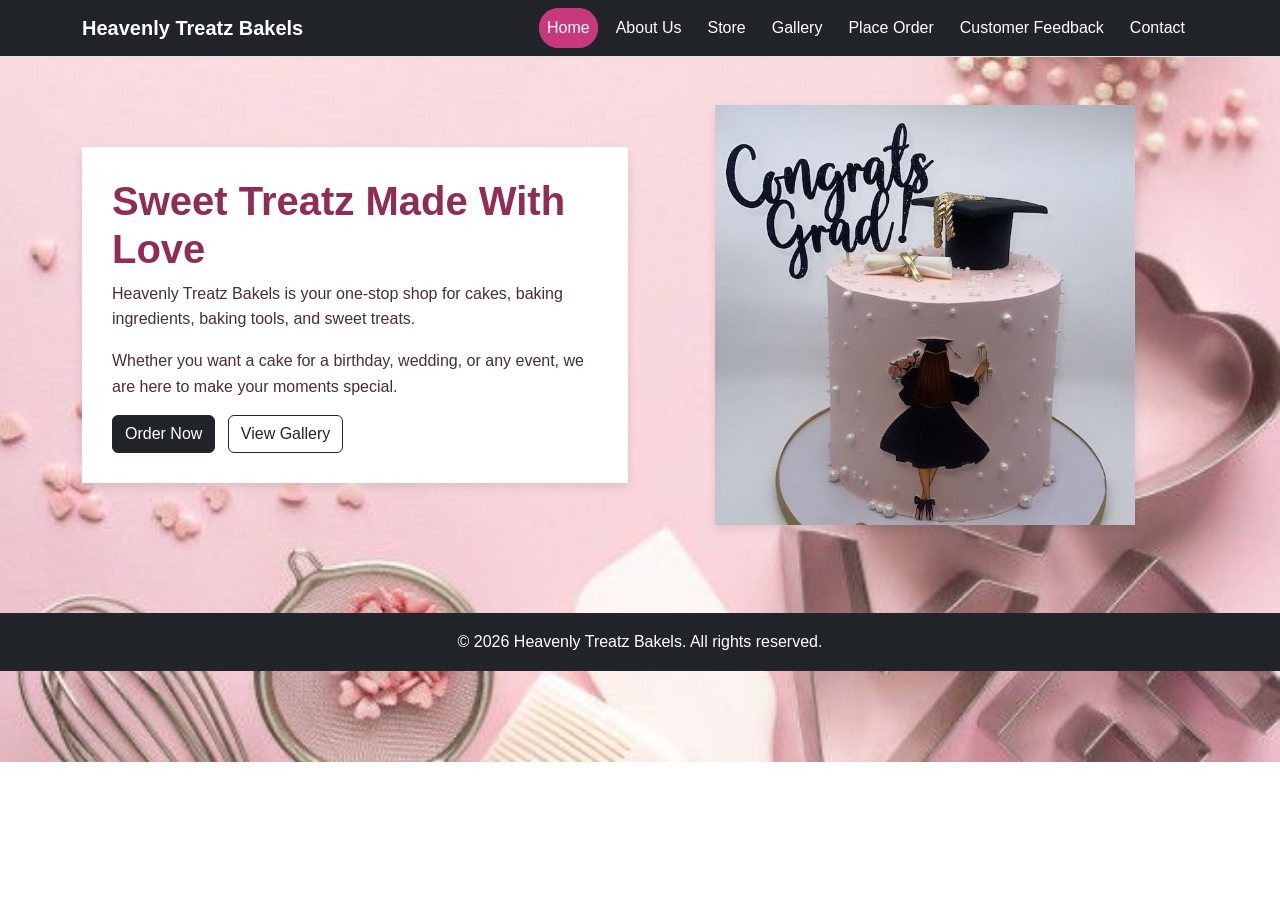
==== commit 9ce85c87: "Add files via upload" ====
--- a/index.html
+++ b/index.html
@@ -87,8 +87,8 @@
         </div>
 
         <div class="col-lg-6 text-center">
-            <img src="Graduation
-             Cake" alt="Featured Cake" class="img-fluid hero-cake-image">
+           <img src="gradu-cake.jpg
+           " alt="Featured Cake" class="img-fluid hero-cake-image">
         </div>
 
     </div>
